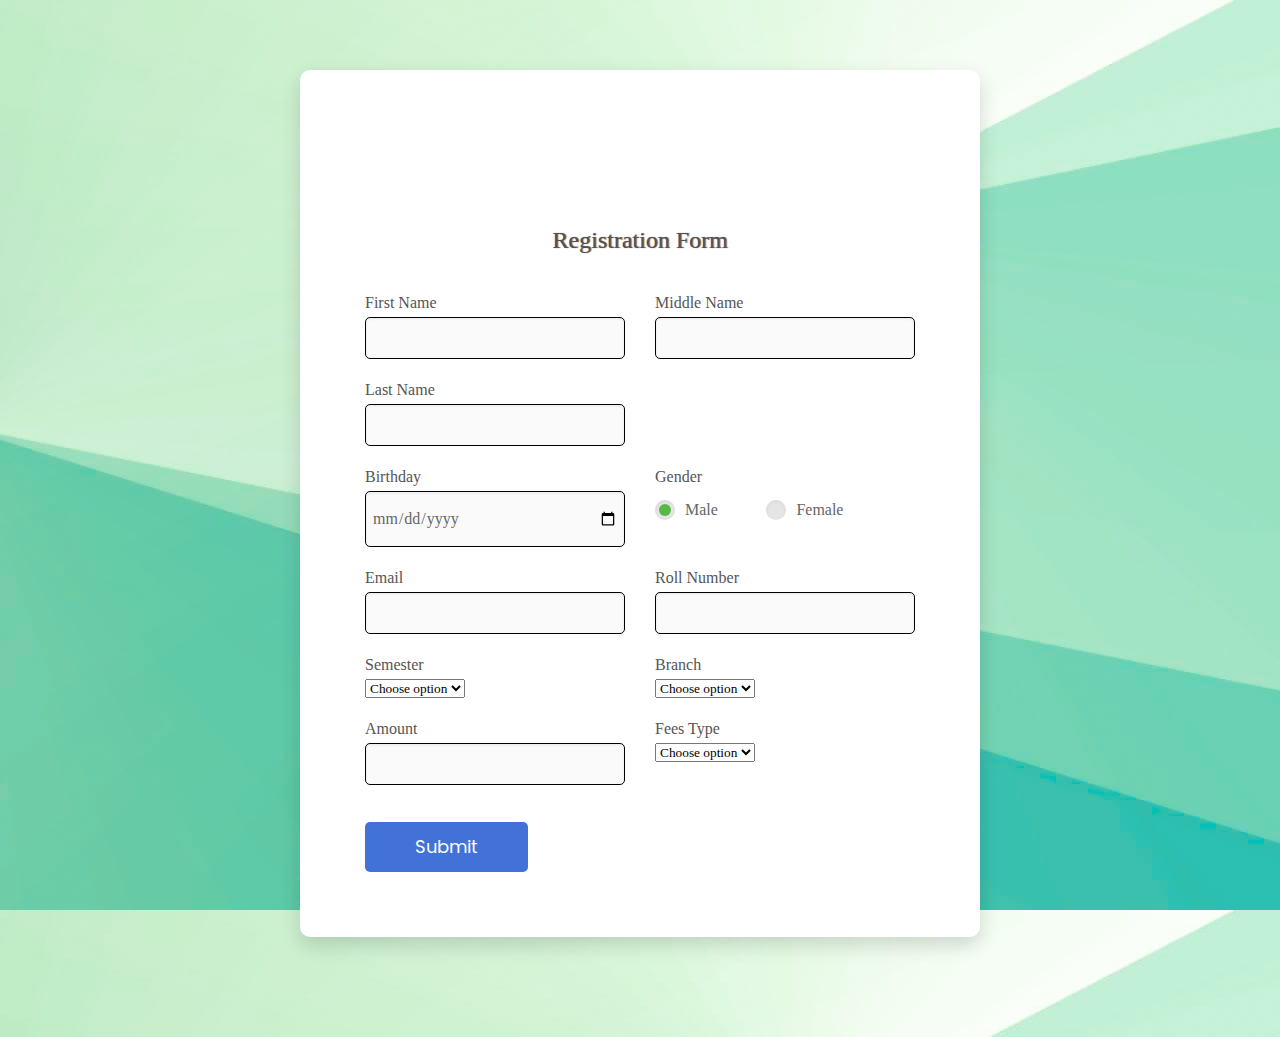
==== registration_form.html @ c8132f28 "first commit" ====
<!DOCTYPE html>
<html lang="en">

<head>
    <!-- Required meta tags-->
    <meta charset="UTF-8">
    <meta name="viewport" content="width=device-width, initial-scale=1, shrink-to-fit=no">
    <meta name="description" content="Colorlib Templates">
    <meta name="author" content="Colorlib">
    <meta name="keywords" content="Colorlib Templates">

    <!-- Title Page-->
    <title>Au Register Forms by Colorlib</title>
    <link rel="stylesheet" href="style2.css">

    <!-- Icons font CSS-->
    <link href="vendor/mdi-font/css/material-design-iconic-font.min.css" rel="stylesheet" media="all">
    <link href="vendor/font-awesome-4.7/css/font-awesome.min.css" rel="stylesheet" media="all">
    <!-- Font special for pages-->
    <link
        href="https://fonts.googleapis.com/css?family=Poppins:100,100i,200,200i,300,300i,400,400i,500,500i,600,600i,700,700i,800,800i,900,900i"
        rel="stylesheet">

    <!-- Vendor CSS-->
    <link href="vendor/select2/select2.min.css" rel="stylesheet" media="all">
    <link href="vendor/datepicker/daterangepicker.css" rel="stylesheet" media="all">
    <!-- Main CSS-->
    <!-- <link href="css/main.css" rel="stylesheet" media="all"> -->
</head>

<body>
    <div class="page-wrapper bg-gra-02 p-t-130 p-b-100 font-poppins">
        <div class="wrapper wrapper--w680">
            <div class="card card-4">
                <div class="card-body">
                    <h2 class="title">Registration Form</h2>
                    <form method="POST">
                        <div class="row row-space">
                            <div class="col-2">
                                <div class="input-group">
                                    <label class="label">first name</label>
                                    <input class="input--style-4" type="text" name="first_name">
                                </div>
                            </div>
                            <div class="col-2">
                                <div class="input-group">
                                    <label class="label">middle name</label>
                                    <input class="input--style-4" type="text" name="last_name">
                                </div>
                            </div>
                            <div class="col-2">
                                <div class="input-group">
                                    <label class="label">Last name</label>
                                    <input class="input--style-4" type="text" name="last_name">
                                </div>
                            </div>
                        </div>
                        <div class="row row-space">
                            <div class="col-2">
                                <div class="input-group">
                                    <label class="label">Birthday</label>
                                    <div class="input-group-icon">
                                        <input class="input--style-4 js-datepicker" type="date" name="birthday">
                                        <i class="zmdi zmdi-calendar-note input-icon js-btn-calendar"></i>
                                    </div>
                                </div>
                            </div>
                            <div class="col-2">
                                <div class="input-group">
                                    <label class="label">Gender</label>
                                    <div class="p-t-10">
                                        <label class="radio-container m-r-45">Male
                                            <input type="radio" checked="checked" name="gender">
                                            <span class="checkmark"></span>
                                        </label>
                                        <label class="radio-container">Female
                                            <input type="radio" name="gender">
                                            <span class="checkmark"></span>
                                        </label>
                                    </div>
                                </div>
                            </div>
                        </div>
                        <div class="row row-space">
                            <div class="col-2">
                                <div class="input-group">
                                    <label class="label">Email</label>
                                    <input class="input--style-4" type="email" name="email">
                                </div>
                            </div>
                            <div class="col-2">
                                <div class="input-group">
                                    <label class="label">Roll Number</label>
                                    <input class="input--style-4" type="number" name="rollno">
                                </div>
                            </div>
                        </div>

                        <div class="row row-space">
                            <div class="col-2">
                                <div class="input-group">
                                    <label class="label">Semester</label>
                                    <div class="rs-select2 js-select-simple select--no-search">
                                        <select name="semester">
                                            <option disabled="disabled" selected="selected">Choose option</option>
                                            <option>1</option>
                                            <option>2</option>
                                            <option>3</option>
                                            <option>4</option>
                                            <option>5</option>
                                            <option>6</option>
                                            <option>7</option>
                                            <option>8</option>
                                        </select>
                                        <div class="select-dropdown"></div>
                                    </div>
                                </div>
                            </div>
                            <div class="col-2">
                                <div class="input-group">

                                    <label class="label">Branch</label>
                                    <div class="rs-select2 js-select-simple select--no-search">
                                        <select name="branch">
                                            <option disabled="disabled" selected="selected">Choose option</option>
                                            <option>CSE</option>
                                            <option>IT</option>
                                            <option>ET&T</option>
                                            <option>EE</option>
                                            <option>ME</option>
                                            <option>MIN</option>
                                            <option>CIVIL</option>
                                        </select>
                                        <div class="select-dropdown"></div>
                                    </div>
                                </div>
                            </div>
                        </div>
                     
                        <div class="row row-space">
                            <div class="col-2">
                                <div class="input-group">
                                    <label class="label">Amount</label>
                                    <input class="input--style-4" type="number" name="amount">
                                </div>
                            </div>
                            <div class="col-2">
                                <div class="input-group">
                                    <label class="label">Fees type</label>
                                    <div class="rs-select2 js-select-simple select--no-search">
                                        <select name="fee_type">
                                            <option disabled="disabled" selected="selected">Choose option</option>
                                            <option>Regular</option>
                                            <option>Tuition</option>

                                        </select>
                                        <div class="select-dropdown"></div>
                                    </div>
                                </div>
                            </div>
                        </div>
                        
                        <div class="p-t-15">
                            <button id="submitbtn" class="btn btn--radius-2 btn--blue" type="submit">Submit</button>
                        </div>
                    </form>
                </div>
            </div>
        </div>

    </div>


    <!-- Jquery JS-->
    <script src="vendor/jquery/jquery.min.js"></script>
    <!-- Vendor JS-->
    <script src="vendor/select2/select2.min.js"></script>
    <script src="vendor/datepicker/moment.min.js"></script>
    <script src="vendor/datepicker/daterangepicker.js"></script>

    <!-- Main JS-->
    <script src="js/global.js"></script>

</body><!-- This templates was made by Colorlib (https://colorlib.com) -->

</html>
<!-- end document-->
---- style2.css ----
*{
    padding: 0;
    margin: 0;
    font-family: Cambria, Cochin, Georgia, Times, 'Times New Roman', serif;
}
body{
    background-image: url(assets/bg.jpeg);
    background-repeat: no-repeat;
    background-position: top center;
    background-attachment: scroll;
    background-image: linear-gradient(rgb(3, 170, 103),rgb(188, 220, 239)e);
}
h2{
    display: flex;
    justify-content: center;
    align-items: center;
    padding-top: 100px;
    text-shadow: 1px 0 1px rgb(122, 108, 108);

}
#batch{
    display: flex;
    flex-wrap: wrap ;
    justify-content: center;
    align-items: center;
}
#batch>div{
    display: flex;
    align-items: center;
    justify-content: center;
    width: 170px;
    height: 90px;
    background-color: rgb(248, 251, 250);
    border: 2px solid black;
    border-radius: 10px;
    margin: 40px;
    padding: 10px;
    font-weight: bold;
    box-shadow: 12px 0 12px rgb(90, 87, 87);
    /* text-shadow: 1px 0 1px rgb(122, 108, 108); */
} 
#add_stu{
  background-color: #0c9e6d;
  border-radius: 3px;
  position: relative;
  left: 92%;
  margin-top: 5px;
  padding: 10px;
  border: 2px solid rgb(3, 170, 103);
  cursor: pointer;

}
#add_stu a{
  color: white;
  text-decoration: none;
}
@media only  screen and (max-width:760px)and (min-width:360px) {
    /* #batch{
        display: flex;
        flex-direction: column;
        flex-wrap: wrap ;
        justify-content: center;
        align-items: center;
    } */
    #batch>div{
        display: flex;
        align-items: center;
        justify-content: center;
        width: 150px;
        height: 80px;
        background-color: rgb(248, 251, 250);
        border: 2px solid black;
        border-radius: 10px;
        margin: 40px;
        padding: 10px;
        font-weight: 0.5rem;
        font-weight: bold;
        box-shadow: 12px 0 12px rgb(90, 87, 87);
        /* text-shadow: 1px 0 1px rgb(122, 108, 108); */
    } 
}

/* ==========================================================================
   #FONT
   ========================================================================== */
.font-robo {
  font-family: "Roboto", "Arial", "Helvetica Neue", sans-serif;
}

.font-poppins {
  font-family: "Poppins", "Arial", "Helvetica Neue", sans-serif;
}

/* ==========================================================================
   #GRID
   ========================================================================== */
.row {
  display: -webkit-box;
  display: -webkit-flex;
  display: -moz-box;
  display: -ms-flexbox;
  display: flex;
  -webkit-flex-wrap: wrap;
  -ms-flex-wrap: wrap;
  flex-wrap: wrap;
}

.row-space {
  -webkit-box-pack: justify;
  -webkit-justify-content: space-between;
  -moz-box-pack: justify;
  -ms-flex-pack: justify;
  justify-content: space-between;
  
}

.col-2 {
  width: -webkit-calc((100% - 30px) / 2);
  width: -moz-calc((100% - 30px) / 2);
  width: calc((100% - 30px) / 2);
}

@media (max-width: 767px) {
  .col-2 {
    width: 100%;
  }
}

/* ==========================================================================
   #BOX-SIZING
   ========================================================================== */
/**
 * More sensible default box-sizing:
 * css-tricks.com/inheriting-box-sizing-probably-slightly-better-best-practice
 */
html {
  -webkit-box-sizing: border-box;
  -moz-box-sizing: border-box;
  box-sizing: border-box;
}



*, *:before, *:after {
  -webkit-box-sizing: inherit;
  -moz-box-sizing: inherit;
  box-sizing: inherit;
}

/* ==========================================================================
   #RESET
   ========================================================================== */
/**
 * A very simple reset that sits on top of Normalize.css.
 */


/**
 * Remove trailing margins from nested lists.
 */
li > ol,
li > ul {
  margin-bottom: 0;
}

/**
 * Remove default table spacing.
 */
table {
  border-collapse: collapse;
  border-spacing: 0;
}

/**
 * 1. Reset Chrome and Firefox behaviour which sets a `min-width: min-content;`
 *    on fieldsets.
 */
fieldset {
  min-width: 0;
  border: 0;
}

button {
  outline: none;
  background: none;
  border: none;
}

/* ==========================================================================
   #PAGE WRAPPER
   ========================================================================== */
.page-wrapper {
  min-height: 100vh;
}

body {
  font-family: "Poppins", "Arial", "Helvetica Neue", sans-serif;
  font-weight: 400;
  font-size: 14px;
}

h1, h2, h3, h4, h5, h6 {
  font-weight: 400;
}

h1 {
  font-size: 36px;
}

h2 {
  font-size: 30px;
}

h3 {
  font-size: 24px;
}

h4 {
  font-size: 18px;
}

h5 {
  font-size: 15px;
}

h6 {
  font-size: 13px;
}

/* ==========================================================================
   #BACKGROUND
   ========================================================================== */
.bg-blue {
  background: #2c6ed5;
}

.bg-red {
  background: #fa4251;
}

.bg-gra-01 {
  background: -webkit-gradient(linear, left bottom, left top, from(#fbc2eb), to(#a18cd1));
  background: -webkit-linear-gradient(bottom, #fbc2eb 0%, #a18cd1 100%);
  background: -moz-linear-gradient(bottom, #fbc2eb 0%, #a18cd1 100%);
  background: -o-linear-gradient(bottom, #fbc2eb 0%, #a18cd1 100%);
  background: linear-gradient(to top, #fbc2eb 0%, #a18cd1 100%);
}

.bg-gra-02 {
  background-image: url(assets/bg.jpeg);
}

/* ==========================================================================
   #SPACING
   ========================================================================== */
.p-t-100 {
  padding-top: 100px;
}

.p-t-130 {
  padding-top: 70px;
}

.p-t-180 {
  padding-top: 180px;
}

.p-t-20 {
  padding-top: 20px;
}

.p-t-15 {
  padding-top: 15px;
}

.p-t-10 {
  padding-top: 10px;
}

.p-t-30 {
  padding-top: 30px;
}

.p-b-100 {
  padding-bottom: 100px;
}

.m-r-45 {
  margin-right: 45px;
}

/* ==========================================================================
   #WRAPPER
   ========================================================================== */
.wrapper {
  margin: 0 auto;
}

.wrapper--w960 {
  max-width: 960px;
}

.wrapper--w780 {
  max-width: 780px;
}

.wrapper--w680 {
  max-width: 680px;
}

/* ==========================================================================
   #BUTTON
   ========================================================================== */
.btn {
  display: inline-block;
  line-height: 50px;
  padding: 0 50px;
  -webkit-transition: all 0.4s ease;
  -o-transition: all 0.4s ease;
  -moz-transition: all 0.4s ease;
  transition: all 0.4s ease;
  cursor: pointer;
  font-size: 18px;
  color: #fff;
  font-family: "Poppins", "Arial", "Helvetica Neue", sans-serif;
}

.btn--radius {
  -webkit-border-radius: 3px;
  -moz-border-radius: 3px;
  border-radius: 3px;
}

.btn--radius-2 {
  -webkit-border-radius: 5px;
  -moz-border-radius: 5px;
  border-radius: 5px;
}

.btn--pill {
  -webkit-border-radius: 20px;
  -moz-border-radius: 20px;
  border-radius: 20px;
}

.btn--green {
  background: #57b846;
}

.btn--green:hover {
  background: #4dae3c;
}

.btn--blue {
  background: #4272d7;
}

.btn--blue:hover {
  background: #3868cd;
}

/* ==========================================================================
   #DATE PICKER
   ========================================================================== */
td.active {
  background-color: #2c6ed5;
}

input[type="date" i] {
  padding: 6px;
}

.table-condensed td, .table-condensed th {
  font-size: 14px;
  font-family: "Roboto", "Arial", "Helvetica Neue", sans-serif;
  font-weight: 400;
}

.daterangepicker td {
  width: 40px;
  height: 30px;
}

.daterangepicker {
  border: none;
  -webkit-box-shadow: 0px 8px 20px 0px rgba(0, 0, 0, 0.15);
  -moz-box-shadow: 0px 8px 20px 0px rgba(0, 0, 0, 0.15);
  box-shadow: 0px 8px 20px 0px rgba(0, 0, 0, 0.15);
  display: none;
  border: 1px solid #e0e0e0;
  margin-top: 5px;
}

.daterangepicker::after, .daterangepicker::before {
  display: none;
}

.daterangepicker thead tr th {
  padding: 10px 0;
}

.daterangepicker .table-condensed th select {
  border: 1px solid #ccc;
  -webkit-border-radius: 3px;
  -moz-border-radius: 3px;
  border-radius: 3px;
  font-size: 14px;
  padding: 5px;
  outline: none;
}

/* ==========================================================================
   #FORM
   ========================================================================== */
input {
  outline: none;
  margin: 0;
  border: 1px solid black;
  -webkit-box-shadow: none;
  -moz-box-shadow: none;
  box-shadow: none;
  width: 100%;
  font-size: 14px;
  font-family: inherit;
}

.input--style-4 {
  line-height: 40px;
  background: #fafafa;
  -webkit-box-shadow: inset 0px 1px 3px 0px rgba(0, 0, 0, 0.08);
  -moz-box-shadow: inset 0px 1px 3px 0px rgba(0, 0, 0, 0.08);
  box-shadow: inset 0px 1px 3px 0px rgba(0, 0, 0, 0.08);
  -webkit-border-radius: 5px;
  -moz-border-radius: 5px;
  border-radius: 5px;
  padding: 0 20px;
  font-size: 16px;
  color: #666;
  -webkit-transition: all 0.4s ease;
  -o-transition: all 0.4s ease;
  -moz-transition: all 0.4s ease;
  transition: all 0.4s ease;
}

.input--style-4::-webkit-input-placeholder {
  /* WebKit, Blink, Edge */
  color: #666;
}

.input--style-4:-moz-placeholder {
  /* Mozilla Firefox 4 to 18 */
  color: #666;
  opacity: 1;
}

.input--style-4::-moz-placeholder {
  /* Mozilla Firefox 19+ */
  color: #666;
  opacity: 1;
}

.input--style-4:-ms-input-placeholder {
  /* Internet Explorer 10-11 */
  color: #666;
}

.input--style-4:-ms-input-placeholder {
  /* Microsoft Edge */
  color: #666;
}

.label {
  font-size: 16px;
  color: #555;
  text-transform: capitalize;
  display: block;
  margin-bottom: 5px;
}

.radio-container {
  display: inline-block;
  position: relative;
  padding-left: 30px;
  cursor: pointer;
  font-size: 16px;
  color: #666;
  -webkit-user-select: none;
  -moz-user-select: none;
  -ms-user-select: none;
  user-select: none;
}

.radio-container input {
  position: absolute;
  opacity: 0;
  cursor: pointer;
}

.radio-container input:checked ~ .checkmark {
  background-color: #e5e5e5;
}

.radio-container input:checked ~ .checkmark:after {
  display: block;
}

.radio-container .checkmark:after {
  top: 50%;
  left: 50%;
  -webkit-transform: translate(-50%, -50%);
  -moz-transform: translate(-50%, -50%);
  -ms-transform: translate(-50%, -50%);
  -o-transform: translate(-50%, -50%);
  transform: translate(-50%, -50%);
  width: 12px;
  height: 12px;
  -webkit-border-radius: 50%;
  -moz-border-radius: 50%;
  border-radius: 50%;
  background: #57b846;
}

.checkmark {
  position: absolute;
  top: 50%;
  -webkit-transform: translateY(-50%);
  -moz-transform: translateY(-50%);
  -ms-transform: translateY(-50%);
  -o-transform: translateY(-50%);
  transform: translateY(-50%);
  left: 0;
  height: 20px;
  width: 20px;
  background-color: #e5e5e5;
  -webkit-border-radius: 50%;
  -moz-border-radius: 50%;
  border-radius: 50%;
  -webkit-box-shadow: inset 0px 1px 3px 0px rgba(0, 0, 0, 0.08);
  -moz-box-shadow: inset 0px 1px 3px 0px rgba(0, 0, 0, 0.08);
  box-shadow: inset 0px 1px 3px 0px rgba(0, 0, 0, 0.08);
}

.checkmark:after {
  content: "";
  position: absolute;
  display: none;
}

.input-group {
  position: relative;
  margin-bottom: 22px;
}

.input-group-icon {
  position: relative;
}

.input-icon {
  position: absolute;
  font-size: 18px;
  color: #999;
  right: 18px;
  top: 50%;
  -webkit-transform: translateY(-50%);
  -moz-transform: translateY(-50%);
  -ms-transform: translateY(-50%);
  -o-transform: translateY(-50%);
  transform: translateY(-50%);
  cursor: pointer;
}

/* ==========================================================================
   #SELECT2
   ========================================================================== */
.select--no-search .select2-search {
  display: none !important;
}

.rs-select2 .select2-container {
  width: 100% !important;
  outline: none;
  background: #fafafa;
  -webkit-box-shadow: inset 0px 1px 3px 0px rgba(0, 0, 0, 0.08);
  -moz-box-shadow: inset 0px 1px 3px 0px rgba(0, 0, 0, 0.08);
  box-shadow: inset 0px 1px 3px 0px rgba(0, 0, 0, 0.08);
  -webkit-border-radius: 5px;
  -moz-border-radius: 5px;
  border-radius: 5px;
}

.rs-select2 .select2-container .select2-selection--single {
  outline: none;
  border: none;
  height: 100px;
  background: transparent;
}

.rs-select2 .select2-container .select2-selection--single .select2-selection__rendered {
  line-height: 100px;
  padding-left: 0;
  color: #555;
  font-size: 16px;
  font-family: inherit;
  padding-left: 22px;
  padding-right: 50px;
}

.rs-select2 .select2-container .select2-selection--single .select2-selection__arrow {
  height: 50px;
  right: 20px;
  display: -webkit-box;
  display: -webkit-flex;
  display: -moz-box;
  display: -ms-flexbox;
  display: flex;
  -webkit-box-pack: center;
  -webkit-justify-content: center;
  -moz-box-pack: center;
  -ms-flex-pack: center;
  justify-content: center;
  -webkit-box-align: center;
  -webkit-align-items: center;
  -moz-box-align: center;
  -ms-flex-align: center;
  align-items: center;
}

.rs-select2 .select2-container .select2-selection--single .select2-selection__arrow b {
  display: none;
}

.rs-select2 .select2-container .select2-selection--single .select2-selection__arrow:after {
  font-family: "Material-Design-Iconic-Font";
  content: '\f2f9';
  font-size: 24px;
  color: #999;
  -webkit-transition: all 0.4s ease;
  -o-transition: all 0.4s ease;
  -moz-transition: all 0.4s ease;
  transition: all 0.4s ease;
}

.rs-select2 .select2-container.select2-container--open .select2-selection--single .select2-selection__arrow::after {
  -webkit-transform: rotate(-180deg);
  -moz-transform: rotate(-180deg);
  -ms-transform: rotate(-180deg);
  -o-transform: rotate(-180deg);
  transform: rotate(-180deg);
}

.select2-container--open .select2-dropdown--below {
  border: none;
  -webkit-border-radius: 3px;
  -moz-border-radius: 3px;
  border-radius: 3px;
  -webkit-box-shadow: 0px 8px 20px 0px rgba(0, 0, 0, 0.15);
  -moz-box-shadow: 0px 8px 20px 0px rgba(0, 0, 0, 0.15);
  box-shadow: 0px 8px 20px 0px rgba(0, 0, 0, 0.15);
  border: 1px solid #e0e0e0;
  margin-top: 5px;
  overflow: hidden;
}

.select2-container--default .select2-results__option {
  padding-left: 22px;
}

/* ==========================================================================
   #TITLE
   ========================================================================== */
.title {
  font-size: 24px;
  color: #525252;
  font-weight: 400;
  margin-bottom: 40px;
}

/* ==========================================================================
   #CARD
   ========================================================================== */
.card {
  -webkit-border-radius: 3px;
  -moz-border-radius: 3px;
  border-radius: 3px;
  background: #fff;
}

.card-4 {
  background: #fff;
  -webkit-border-radius: 10px;
  -moz-border-radius: 10px;
  border-radius: 10px;
  -webkit-box-shadow: 0px 8px 20px 0px rgba(0, 0, 0, 0.15);
  -moz-box-shadow: 0px 8px 20px 0px rgba(0, 0, 0, 0.15);
  box-shadow: 0px 8px 20px 0px rgba(0, 0, 0, 0.15);
}

.card-4 .card-body {
  padding: 57px 65px;
  padding-bottom: 65px;
}

@media (max-width: 767px) {
  .card-4 .card-body {
    padding: 50px 40px;
  }
}


/*--------------------------------------------------------------
# Footer
--------------------------------------------------------------*/
.footer {
  font-size: 14px;
  background-color: var(--color-primary);
  padding: 50px 0;
  color: white;
}

.footer .footer-info .logo {
  line-height: 0;
  margin-bottom: 25px;
}

.footer .footer-info .logo img {
  max-height: 40px;
  margin-right: 6px;
}

.footer .footer-info .logo span {
  font-size: 30px;
  font-weight: 700;
  letter-spacing: 1px;
  color: #fff;
  font-family: var(--font-primary);
}

.footer .footer-info p {
  font-size: 14px;
  font-family: var(--font-primary);
}

.footer .social-links a {
  display: flex;
  align-items: center;
  justify-content: center;
  width: 40px;
  height: 40px;
  border-radius: 50%;
  border: 1px solid rgba(255, 255, 255, 0.2);
  font-size: 16px;
  color: rgba(255, 255, 255, 0.7);
  margin-right: 10px;
  transition: 0.3s;
}

.footer .social-links a:hover {
  color: #fff;
  border-color: #fff;
}

.footer h4 {
  font-size: 16px;
  font-weight: bold;
  position: relative;
  padding-bottom: 12px;
}

.footer .footer-links {
  margin-bottom: 30px;
}

.footer .footer-links ul {
  list-style: none;
  padding: 0;
  margin: 0;
}

.footer .footer-links ul i {
  padding-right: 2px;
  color: rgba(0, 131, 116, 0.8);
  font-size: 12px;
  line-height: 0;
}

.footer .footer-links ul li {
  padding: 10px 0;
  display: flex;
  align-items: center;
}

.footer .footer-links ul li:first-child {
  padding-top: 0;
}

.footer .footer-links ul a {
  color: rgba(255, 255, 255, 0.7);
  transition: 0.3s;
  display: inline-block;
  line-height: 1;
}

.footer .footer-links ul a:hover {
  color: #fff;
}

.footer .footer-contact p {
  line-height: 26px;
}

.footer .copyright {
  text-align: center;
}

.footer .credits {
  padding-top: 4px;
  text-align: center;
  font-size: 13px;
}

.footer .credits a {
  color: #fff;
}
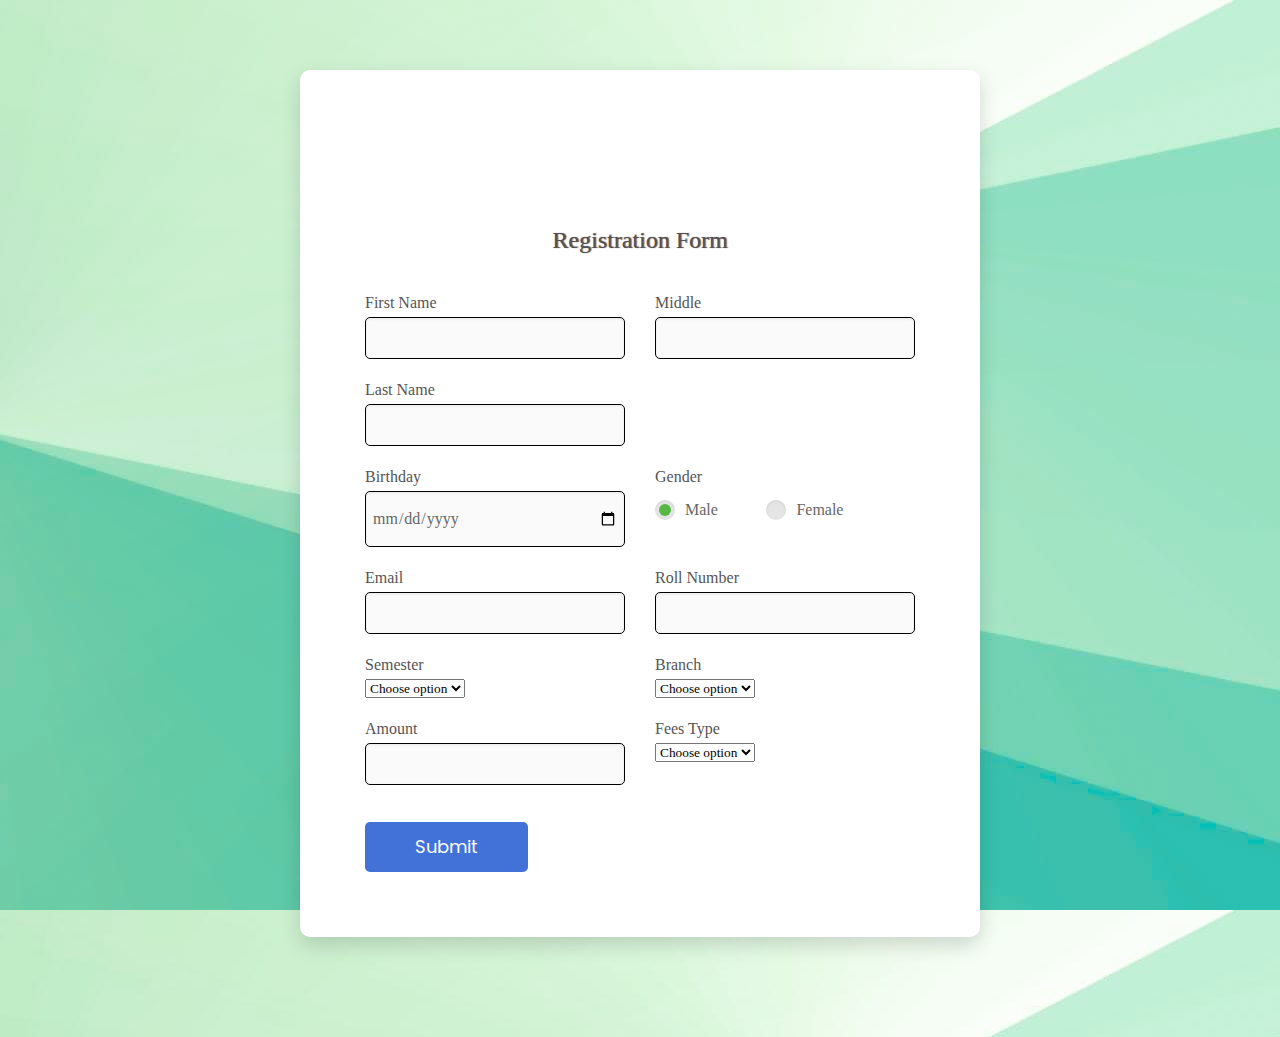
==== commit bec80e17: "chng" ====
--- a/registration_form.html
+++ b/registration_form.html
@@ -44,7 +44,7 @@
                             </div>
                             <div class="col-2">
                                 <div class="input-group">
-                                    <label class="label">middle name</label>
+                                    <label class="label">Middle</label>
                                     <input class="input--style-4" type="text" name="last_name">
                                 </div>
                             </div>
